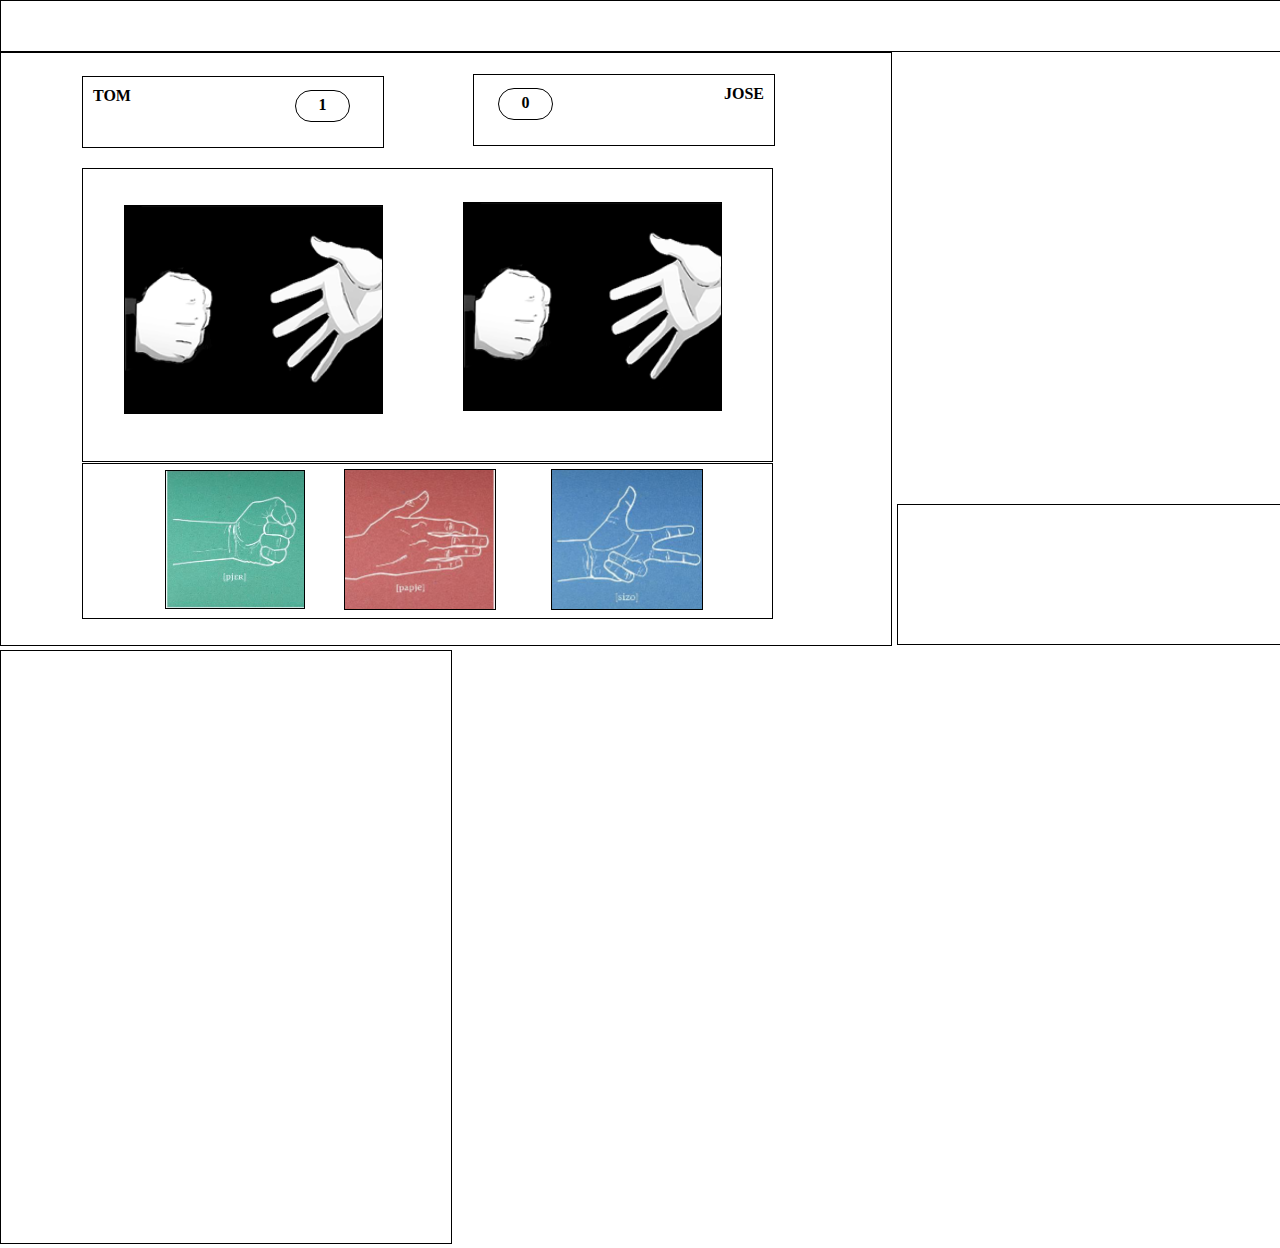
==== index.html @ ab690cec "changes" ====
<!DOCTYPE html>
<html>
<head>
	<meta charset="utf-8" />
	<meta name="viewport" content="width=device-width, initial-scale=1.0, maximum-scale=1.0, user-scalable=no" />
	<meta name="HandheldFriendly" content="true" />
	<title>Jan Ken Pon!</title>
	<link rel="stylesheet" href="css/main.css">
    <script type="text/javascript" src="js/jankenpon.js">
    </script>
</head>
<body>
	<div class="encabezado">
		
	</div>

	<div class="contenedor-juego">

		<div class="contenedor-puntajes">

			<div class="p-oponente1">
				TOM
				<div class="puntaje1">
					1
				</div>
			</div>
			<div class="p-oponente2">
				JOSE
				<div class="puntaje2">
					0
				</div>
			</div>	
			
		</div>

		<div class="animaciones-oponentes">

			<div class="oponente1"></div>
			<div class="oponente2"></div>
		</div>


		<div class="opciones">
			<div class="piedra"></div>
			<div class="papel"></div>
			<div class="tijera"></div>
		</div>
	
	</div>


	<div class="contenedor-chat">
		<div class="typeo-chat"></div>
	</div>

	

</body>
</html>
---- css/main.css ----
*{margin:0;padding:0}.encabezado{width:1347px;height:50px;border:1px solid #000}.contenedor-juego{display:inline-block;width:890px;height:592px;border:1px solid #000}.contenedor-chat{display:inline-block;width:450px;height:592px;border:1px solid #000}.contenedor-puntajes{width:694px;height:55px;position:absolute;top:260px;left:76px}.p-oponente1{border:1px solid #000;width:280px;height:50px;position:absolute;top:-184px;left:6px;padding:10px;font-weight:bold}.puntaje1{border:1px solid #000;width:53px;height:25px;position:absolute;top:13px;left:212px;text-align:center;padding-top:5px;font-weight:bold;border-radius:50px}.puntaje2{border:1px solid #000;width:53px;height:25px;position:absolute;top:13px;left:24px;text-align:center;padding-top:5px;font-weight:bold;border-radius:50px}.p-oponente2{border:1px solid #000;width:280px;height:50px;position:absolute;top:-186px;left:397px;text-align:right;padding:10px;font-weight:bold}.animaciones-oponentes{border:1px solid #000;width:689px;height:292px;position:absolute;top:168px;left:82px}.oponente1{background-image:url("../img/ppt.gif");background-size:273px;background-repeat:no-repeat;border:1px solid #000;width:257px;height:207px;position:absolute;top:36px;left:41px}.oponente2{background-image:url("../img/ppt.gif");background-size:273px;background-repeat:no-repeat;border:1px solid #000;width:257px;height:207px;position:absolute;top:33px;left:380px}.opciones{border:1px solid #000;width:689px;height:154px;position:absolute;top:463px;left:82px}.piedra{background-position:-5px;background-image:url("../img/jankenpon.jpg");background-size:448px;background-repeat:no-repeat;border:1px solid #000;width:138px;height:137px;position:absolute;top:6px;left:82px}.papel{background-image:url("../img/jankenpon.jpg");background-size:500px;background-position:-180px;background-repeat:no-repeat;border:1px solid #000;width:150px;height:139px;position:absolute;top:5px;left:261px}.tijera{background-image:url("../img/jankenpon.jpg");background-size:500px;background-position:-334px;background-repeat:no-repeat;border:1px solid #000;width:150px;height:139px;position:absolute;top:5px;left:468px}.typeo-chat{border:1px solid #000;width:449px;height:139px;position:absolute;top:504px;left:897px}
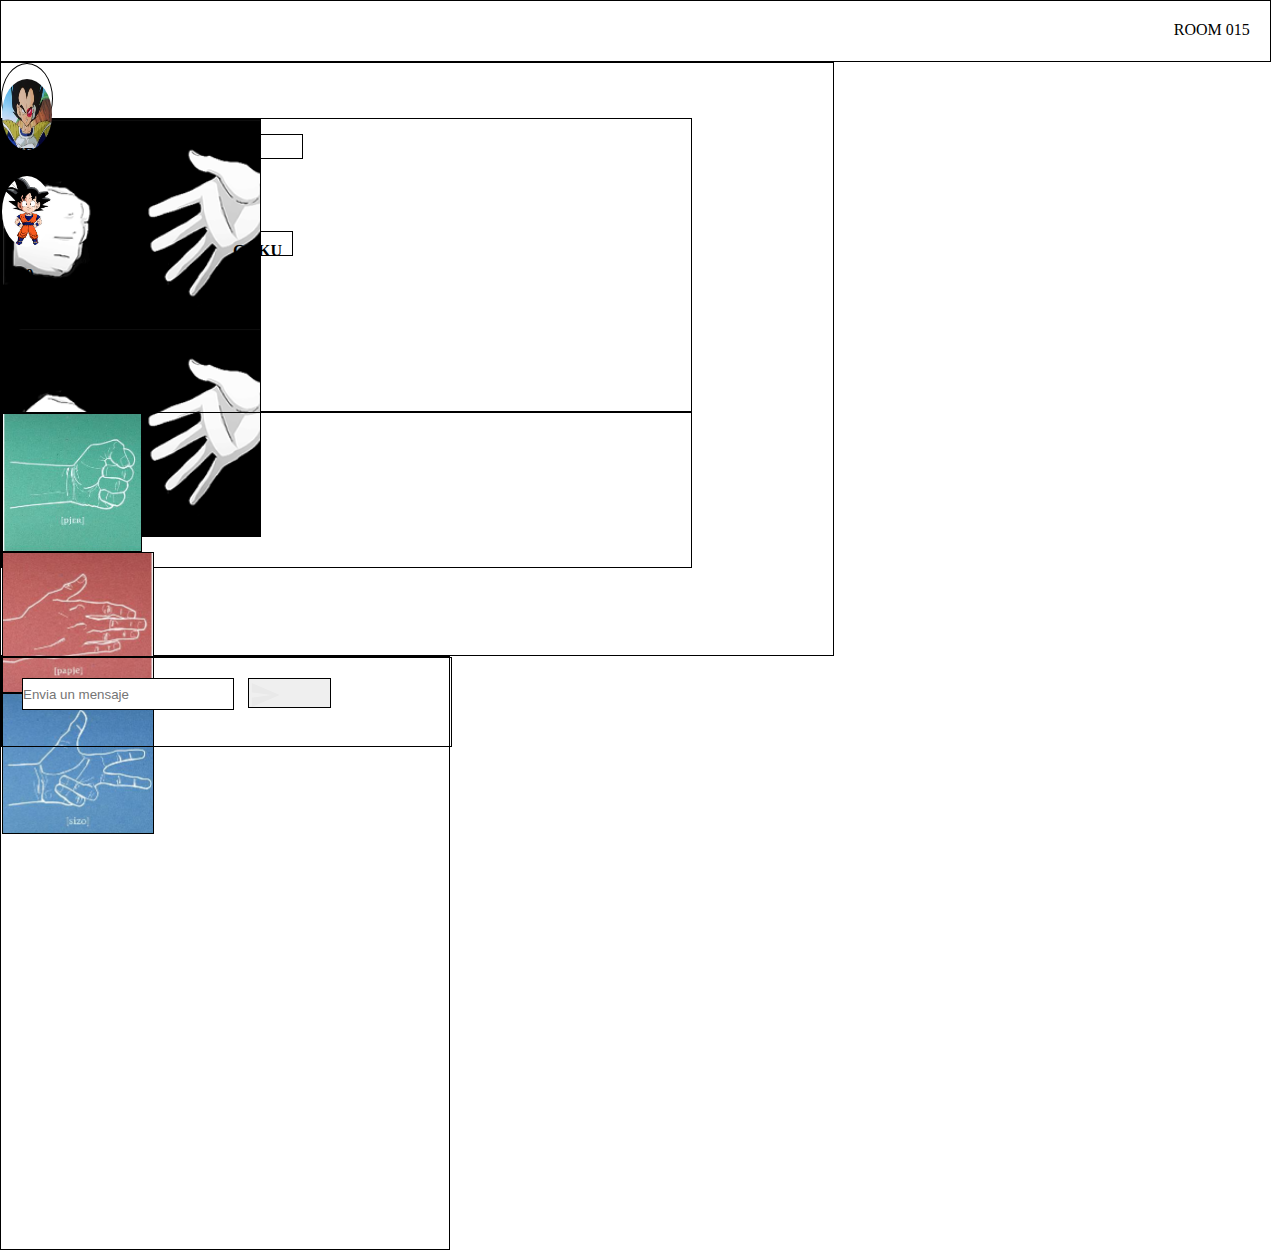
==== commit 0bfb0270: "estructura" ====
--- a/index.html
+++ b/index.html
@@ -6,26 +6,32 @@
 	<meta name="HandheldFriendly" content="true" />
 	<title>Jan Ken Pon!</title>
 	<link rel="stylesheet" href="css/main.css">
-    <script type="text/javascript" src="js/jankenpon.js">
-    </script>
+   <!-- <script type="text/javascript" src="js/jankenpon.js">  </script> -->
 </head>
 <body>
 	<div class="encabezado">
-		
+		ROOM 015
 	</div>
 
 	<div class="contenedor-juego">
 
 		<div class="contenedor-puntajes">
 
+			<div class="nombre-oponente1">
+				<img src="img/avatares/vegeta.jpg">
+			</div>	
 			<div class="p-oponente1">
-				TOM
+				VEGETA
 				<div class="puntaje1">
 					1
 				</div>
 			</div>
+			
+			<div class="nombre-oponente2">
+				<img src="img/avatares/goku.jpg">
+			</div>	
 			<div class="p-oponente2">
-				JOSE
+				GOKU
 				<div class="puntaje2">
 					0
 				</div>
@@ -50,7 +56,13 @@
 
 
 	<div class="contenedor-chat">
-		<div class="typeo-chat"></div>
+		<div class="formulario">
+			<input type="text" placeholder="Envia un mensaje" class="msm">
+			<input class="btn_enviar" type="submit" value="">
+		</div>
+
+		
+
 	</div>
 
 	
--- a/css/main.css
+++ b/css/main.css
@@ -1 +1 @@
-*{margin:0;padding:0}.encabezado{width:1347px;height:50px;border:1px solid #000}.contenedor-juego{display:inline-block;width:890px;height:592px;border:1px solid #000}.contenedor-chat{display:inline-block;width:450px;height:592px;border:1px solid #000}.contenedor-puntajes{width:694px;height:55px;position:absolute;top:260px;left:76px}.p-oponente1{border:1px solid #000;width:280px;height:50px;position:absolute;top:-184px;left:6px;padding:10px;font-weight:bold}.puntaje1{border:1px solid #000;width:53px;height:25px;position:absolute;top:13px;left:212px;text-align:center;padding-top:5px;font-weight:bold;border-radius:50px}.puntaje2{border:1px solid #000;width:53px;height:25px;position:absolute;top:13px;left:24px;text-align:center;padding-top:5px;font-weight:bold;border-radius:50px}.p-oponente2{border:1px solid #000;width:280px;height:50px;position:absolute;top:-186px;left:397px;text-align:right;padding:10px;font-weight:bold}.animaciones-oponentes{border:1px solid #000;width:689px;height:292px;position:absolute;top:168px;left:82px}.oponente1{background-image:url("../img/ppt.gif");background-size:273px;background-repeat:no-repeat;border:1px solid #000;width:257px;height:207px;position:absolute;top:36px;left:41px}.oponente2{background-image:url("../img/ppt.gif");background-size:273px;background-repeat:no-repeat;border:1px solid #000;width:257px;height:207px;position:absolute;top:33px;left:380px}.opciones{border:1px solid #000;width:689px;height:154px;position:absolute;top:463px;left:82px}.piedra{background-position:-5px;background-image:url("../img/jankenpon.jpg");background-size:448px;background-repeat:no-repeat;border:1px solid #000;width:138px;height:137px;position:absolute;top:6px;left:82px}.papel{background-image:url("../img/jankenpon.jpg");background-size:500px;background-position:-180px;background-repeat:no-repeat;border:1px solid #000;width:150px;height:139px;position:absolute;top:5px;left:261px}.tijera{background-image:url("../img/jankenpon.jpg");background-size:500px;background-position:-334px;background-repeat:no-repeat;border:1px solid #000;width:150px;height:139px;position:absolute;top:5px;left:468px}.typeo-chat{border:1px solid #000;width:449px;height:139px;position:absolute;top:504px;left:897px}+*{margin:0;padding:0}.encabezado{padding:20px;width:96%;height:20px;border:1px solid #000;text-align:right}.contenedor-juego{display:inline-block;width:65%;height:592px;border:1px solid #000}.contenedor-chat{display:inline-block;width:35%;height:592px;border:1px solid #000}.contenedor-puntajes{width:694px;height:55px;top:260px;left:76px}.p-oponente1{border:1px solid #000;width:280px;height:3px;top:-174px;left:6px;padding:10px;font-weight:bold}.puntaje1{border:1px solid #000;width:53px;height:25px;top:2px;left:272px;text-align:center;padding-top:5px;font-weight:bold;border-radius:50px}.nombre-oponente1{border:1px solid #000;width:50px;height:54px;top:-194px;left:-42px;text-align:center;padding-top:15px;font-weight:bold;border-radius:50%}.nombre-oponente1 img{width:100%;height:131%;border-radius:50%;top:-16px}.nombre-oponente2{border:1px solid #000;width:50px;height:54px;top:-194px;left:633px;text-align:center;padding-top:16px;font-weight:bold;border-radius:50%}.nombre-oponente2 img{width:100%;height:131%;border-radius:50%;top:-16px}.puntaje2{border:1px solid #000;width:53px;height:25px;top:2px;left:-27px;text-align:center;padding-top:5px;font-weight:bold;border-radius:50px}.p-oponente2{border:1px solid #000;width:280px;height:3px;top:-174px;left:352px;padding:10px;font-weight:bold;text-align:right;padding-left:0px}.animaciones-oponentes{border:1px solid #000;width:689px;height:292px;top:168px;left:82px}.oponente1{background-image:url("../img/ppt.gif");background-size:273px;background-repeat:no-repeat;border:1px solid #000;width:257px;height:207px;top:36px;left:41px}.oponente2{background-image:url("../img/ppt.gif");background-size:273px;background-repeat:no-repeat;border:1px solid #000;width:257px;height:207px;top:33px;left:380px}.opciones{border:1px solid #000;width:689px;height:154px;top:463px;left:82px}.piedra{background-position:-5px;background-image:url("../img/jankenpon.jpg");background-size:329%;background-repeat:no-repeat;border:1px solid #000;width:138px;height:137px;top:6px;left:82px}.papel{background-image:url("../img/jankenpon.jpg");background-size:500px;background-position:-180px;background-repeat:no-repeat;border:1px solid #000;width:150px;height:139px;top:5px;left:261px}.tijera{background-image:url("../img/jankenpon.jpg");background-size:500px;background-position:-334px;background-repeat:no-repeat;border:1px solid #000;width:150px;height:139px;top:5px;left:468px}.formulario{padding:20px;border:1px solid #000;width:409px;height:48px;top:556px;left:897px}.contenedor-chat .formulario input[type="text"]{width:210px;height:30px;border:1px solid #000;vertical-align:top}.btn_enviar{border:1px solid #000;width:83px;height:30px;background-image:url("../img/send.png");background-repeat:no-repeat;text-align:center;margin-left:10px}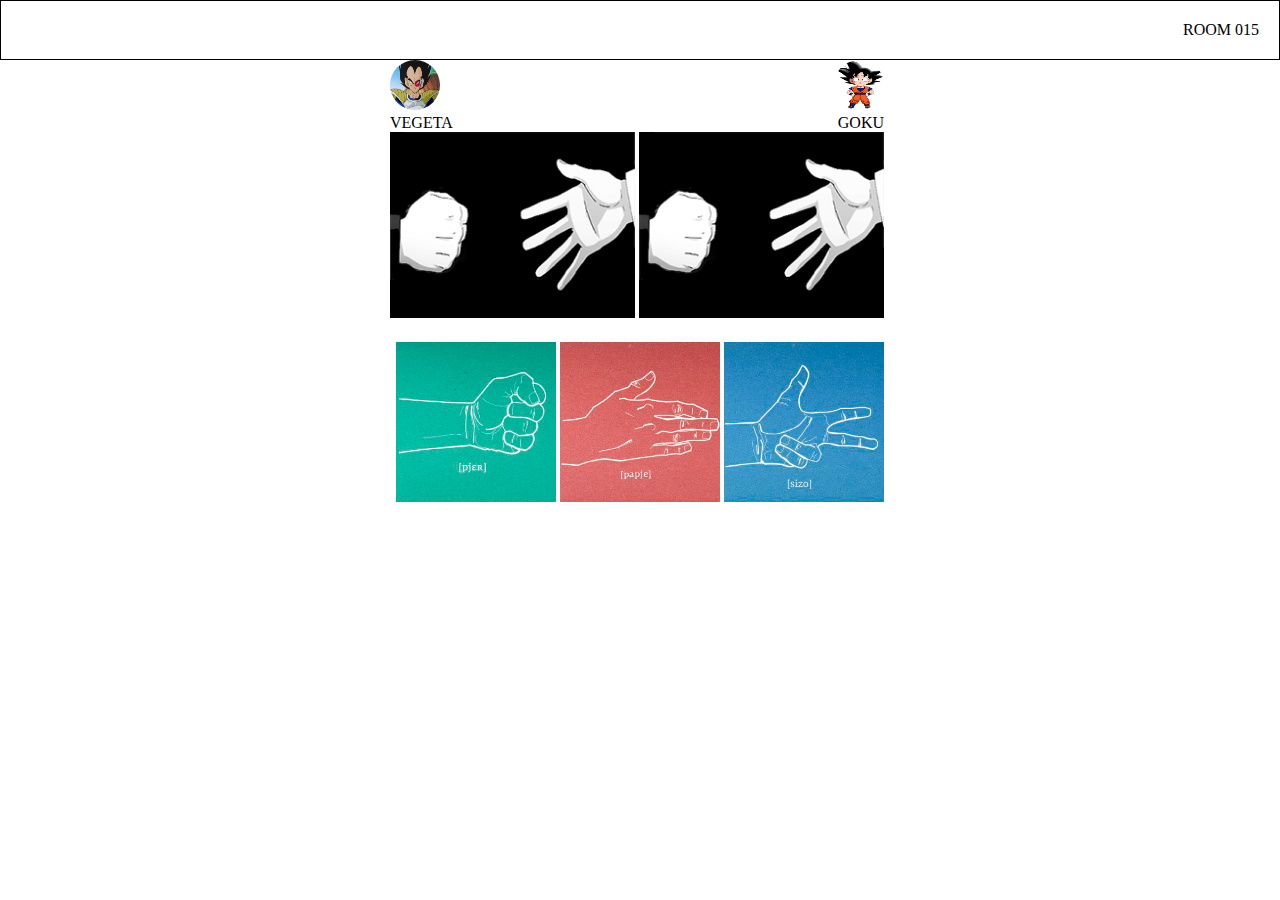
==== commit 1f910dfc: "funcionando script jankenpon" ====
--- a/index.html
+++ b/index.html
@@ -6,7 +6,7 @@
 	<meta name="HandheldFriendly" content="true" />
 	<title>Jan Ken Pon!</title>
 	<link rel="stylesheet" href="css/main.css">
-   <!-- <script type="text/javascript" src="js/jankenpon.js">  </script> -->
+   	<script type="text/javascript" src="js/jankenpon.js">  </script>
 </head>
 <body>
 	<div class="encabezado">
@@ -16,45 +16,45 @@
 	<div class="contenedor-juego">
 
 		<div class="contenedor-puntajes">
-
-			<div class="nombre-oponente1">
-				<img src="img/avatares/vegeta.jpg">
-			</div>	
-			<div class="p-oponente1">
-				VEGETA
-				<div class="puntaje1">
-					1
+		<!--  Yo  -->
+			<div class="yo">
+				<div class="avatar">
+					<img src="img/avatares/vegeta.jpg">
+				</div>	
+				<div class="datos">
+					<div class="nombre">VEGETA</div>
 				</div>
 			</div>
-			
-			<div class="nombre-oponente2">
-				<img src="img/avatares/goku.jpg">
-			</div>	
-			<div class="p-oponente2">
-				GOKU
-				<div class="puntaje2">
-					0
+		<!-- Oponente -->
+			<div class="oponente">
+				<div class="avatar">
+					<img src="img/avatares/goku.jpg">
+				</div>	
+				<div class="datos">
+					<div class="nombre">GOKU</div>
 				</div>
-			</div>	
-			
+			</div>
 		</div>
-
-		<div class="animaciones-oponentes">
-
-			<div class="oponente1"></div>
-			<div class="oponente2"></div>
+ 
+		<div class="batalla">
+			<div class="yo">
+				<img src="../img/ppt.gif">
+			</div>
+			<div class="oponente">
+				<img src="../img/ppt.gif">
+			</div>
 		</div>
 
 
 		<div class="opciones">
-			<div class="piedra"></div>
-			<div class="papel"></div>
-			<div class="tijera"></div>
+			<div class="piedra" onclick="procesar('piedra')"></div>
+			<div class="papel" onclick="procesar('papel')"></div>
+			<div class="tijera" onclick="procesar('tijera')"></div>
 		</div>
 	
 	</div>
 
-
+<!--
 	<div class="contenedor-chat">
 		<div class="formulario">
 			<input type="text" placeholder="Envia un mensaje" class="msm">
@@ -65,7 +65,7 @@
 
 	</div>
 
-	
+	-->
 
 </body>
 </html>--- a/css/main.css
+++ b/css/main.css
@@ -1 +1 @@
-*{margin:0;padding:0}.encabezado{padding:20px;width:96%;height:20px;border:1px solid #000;text-align:right}.contenedor-juego{display:inline-block;width:65%;height:592px;border:1px solid #000}.contenedor-chat{display:inline-block;width:35%;height:592px;border:1px solid #000}.contenedor-puntajes{width:694px;height:55px;top:260px;left:76px}.p-oponente1{border:1px solid #000;width:280px;height:3px;top:-174px;left:6px;padding:10px;font-weight:bold}.puntaje1{border:1px solid #000;width:53px;height:25px;top:2px;left:272px;text-align:center;padding-top:5px;font-weight:bold;border-radius:50px}.nombre-oponente1{border:1px solid #000;width:50px;height:54px;top:-194px;left:-42px;text-align:center;padding-top:15px;font-weight:bold;border-radius:50%}.nombre-oponente1 img{width:100%;height:131%;border-radius:50%;top:-16px}.nombre-oponente2{border:1px solid #000;width:50px;height:54px;top:-194px;left:633px;text-align:center;padding-top:16px;font-weight:bold;border-radius:50%}.nombre-oponente2 img{width:100%;height:131%;border-radius:50%;top:-16px}.puntaje2{border:1px solid #000;width:53px;height:25px;top:2px;left:-27px;text-align:center;padding-top:5px;font-weight:bold;border-radius:50px}.p-oponente2{border:1px solid #000;width:280px;height:3px;top:-174px;left:352px;padding:10px;font-weight:bold;text-align:right;padding-left:0px}.animaciones-oponentes{border:1px solid #000;width:689px;height:292px;top:168px;left:82px}.oponente1{background-image:url("../img/ppt.gif");background-size:273px;background-repeat:no-repeat;border:1px solid #000;width:257px;height:207px;top:36px;left:41px}.oponente2{background-image:url("../img/ppt.gif");background-size:273px;background-repeat:no-repeat;border:1px solid #000;width:257px;height:207px;top:33px;left:380px}.opciones{border:1px solid #000;width:689px;height:154px;top:463px;left:82px}.piedra{background-position:-5px;background-image:url("../img/jankenpon.jpg");background-size:329%;background-repeat:no-repeat;border:1px solid #000;width:138px;height:137px;top:6px;left:82px}.papel{background-image:url("../img/jankenpon.jpg");background-size:500px;background-position:-180px;background-repeat:no-repeat;border:1px solid #000;width:150px;height:139px;top:5px;left:261px}.tijera{background-image:url("../img/jankenpon.jpg");background-size:500px;background-position:-334px;background-repeat:no-repeat;border:1px solid #000;width:150px;height:139px;top:5px;left:468px}.formulario{padding:20px;border:1px solid #000;width:409px;height:48px;top:556px;left:897px}.contenedor-chat .formulario input[type="text"]{width:210px;height:30px;border:1px solid #000;vertical-align:top}.btn_enviar{border:1px solid #000;width:83px;height:30px;background-image:url("../img/send.png");background-repeat:no-repeat;text-align:center;margin-left:10px}+*{margin:0;padding:0}.encabezado{padding:20px;border:1px solid #000;box-sizing:border-box;text-align:right}.contenedor-chat{display:inline-block;width:35%;height:592px;border:1px solid #000}.contenedor-juego{max-width:500px;margin:0 auto}.contenedor-juego .contenedor-puntajes .yo,.contenedor-juego .contenedor-puntajes .oponente{width:49%;display:inline-block;vertical-align:middle}.contenedor-juego .contenedor-puntajes .yo .avatar,.contenedor-juego .contenedor-puntajes .oponente .avatar{width:50px;height:50px;overflow:hidden;border-radius:50%;display:inline-block}.contenedor-juego .contenedor-puntajes .yo .avatar img,.contenedor-juego .contenedor-puntajes .oponente .avatar img{width:100%;height:100%}.contenedor-juego .contenedor-puntajes .yo{text-align:left}.contenedor-juego .contenedor-puntajes .oponente{text-align:right}.batalla .yo,.batalla .oponente{width:49%;height:150px;display:inline-block}.batalla .yo img,.batalla .oponente img{width:100%}.opciones{height:200px;text-align:center}.opciones div{width:32%;height:100%;background-repeat:no-repeat;background-position:center;background-size:100%;display:inline-block}.opciones .piedra{background-image:url("../img/piedra.jpg")}.opciones .papel{background-image:url("../img/papel.jpg")}.opciones .tijera{background-image:url("../img/tijera.jpg")}.formulario{padding:20px;border:1px solid #000;width:409px;height:48px;top:556px;left:897px}.contenedor-chat .formulario input[type="text"]{width:210px;height:30px;border:1px solid #000;vertical-align:top}.btn_enviar{border:1px solid #000;width:83px;height:30px;background-image:url("../img/send.png");background-repeat:no-repeat;text-align:center;margin-left:10px}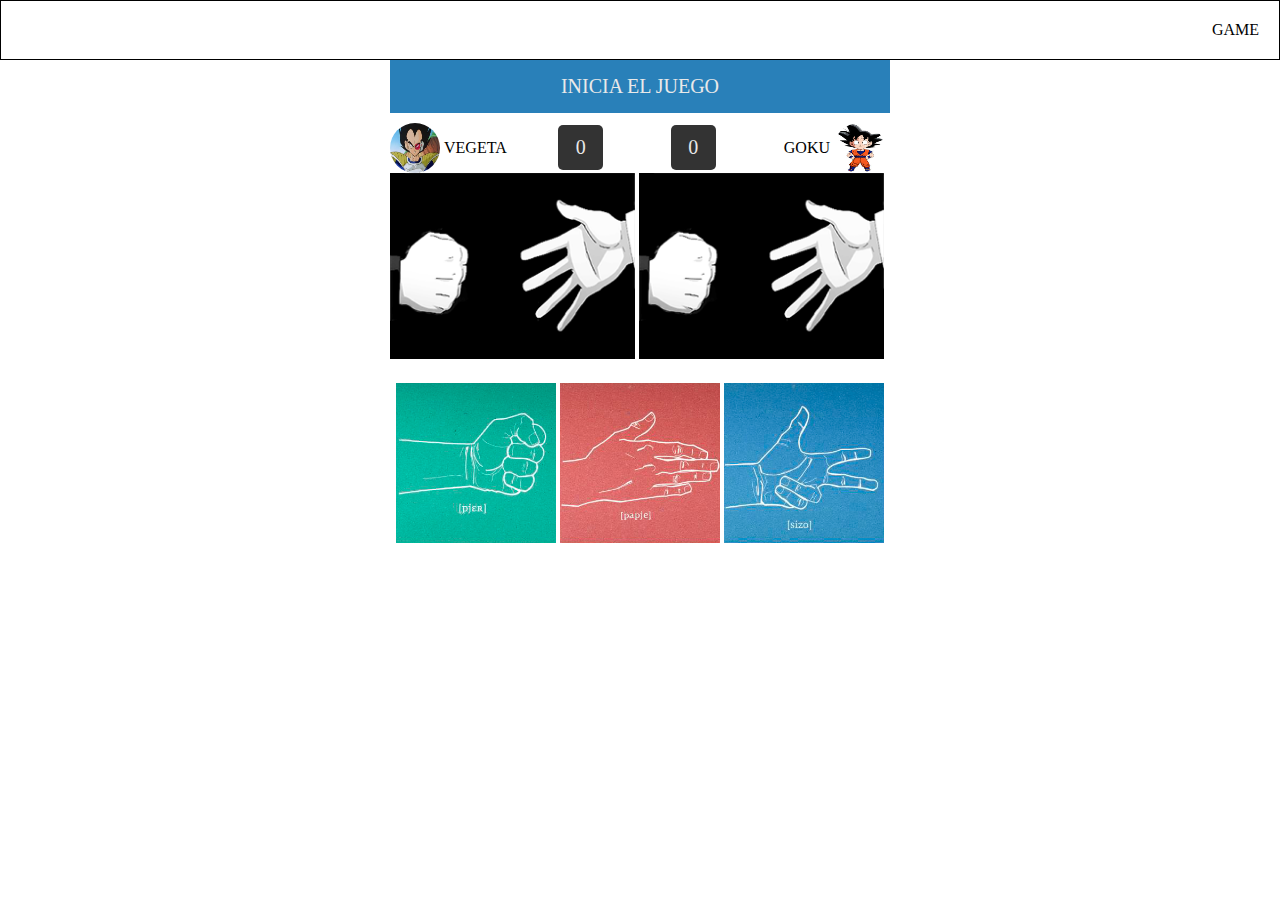
==== commit e552b103: "mejoras en estilos" ====
--- a/index.html
+++ b/index.html
@@ -6,16 +6,18 @@
 	<meta name="HandheldFriendly" content="true" />
 	<title>Jan Ken Pon!</title>
 	<link rel="stylesheet" href="css/main.css">
-   	<script type="text/javascript" src="js/jankenpon.js">  </script>
+	<script type="text/javascript" src="js/jquery.js"></script>
+   	<script type="text/javascript" src="js/jankenpon.js"></script>
 </head>
 <body>
 	<div class="encabezado">
-		ROOM 015
+		GAME <span id="jugadas"></span>
 	</div>
 
 	<div class="contenedor-juego">
 
 		<div class="contenedor-puntajes">
+		<div id="resultado" class="resultado inicio">INICIA EL JUEGO</div>
 		<!--  Yo  -->
 			<div class="yo">
 				<div class="avatar">
@@ -23,25 +25,27 @@
 				</div>	
 				<div class="datos">
 					<div class="nombre">VEGETA</div>
+					<div id="miContador" class="contador miContador">0</div>
 				</div>
 			</div>
 		<!-- Oponente -->
 			<div class="oponente">
+				<div class="datos">
+					<div class="nombre">GOKU</div>
+					<div id="suContador" class="contador suContador">0</div>
+				</div>
 				<div class="avatar">
 					<img src="img/avatares/goku.jpg">
 				</div>	
-				<div class="datos">
-					<div class="nombre">GOKU</div>
-				</div>
 			</div>
 		</div>
  
 		<div class="batalla">
 			<div class="yo">
-				<img src="../img/ppt.gif">
+				<img id="miOpcion" src="../img/ppt.gif">
 			</div>
 			<div class="oponente">
-				<img src="../img/ppt.gif">
+				<img id="opcionOponente" src="../img/ppt.gif">
 			</div>
 		</div>
 
--- a/css/main.css
+++ b/css/main.css
@@ -1 +1 @@
-*{margin:0;padding:0}.encabezado{padding:20px;border:1px solid #000;box-sizing:border-box;text-align:right}.contenedor-chat{display:inline-block;width:35%;height:592px;border:1px solid #000}.contenedor-juego{max-width:500px;margin:0 auto}.contenedor-juego .contenedor-puntajes .yo,.contenedor-juego .contenedor-puntajes .oponente{width:49%;display:inline-block;vertical-align:middle}.contenedor-juego .contenedor-puntajes .yo .avatar,.contenedor-juego .contenedor-puntajes .oponente .avatar{width:50px;height:50px;overflow:hidden;border-radius:50%;display:inline-block}.contenedor-juego .contenedor-puntajes .yo .avatar img,.contenedor-juego .contenedor-puntajes .oponente .avatar img{width:100%;height:100%}.contenedor-juego .contenedor-puntajes .yo{text-align:left}.contenedor-juego .contenedor-puntajes .oponente{text-align:right}.batalla .yo,.batalla .oponente{width:49%;height:150px;display:inline-block}.batalla .yo img,.batalla .oponente img{width:100%}.opciones{height:200px;text-align:center}.opciones div{width:32%;height:100%;background-repeat:no-repeat;background-position:center;background-size:100%;display:inline-block}.opciones .piedra{background-image:url("../img/piedra.jpg")}.opciones .papel{background-image:url("../img/papel.jpg")}.opciones .tijera{background-image:url("../img/tijera.jpg")}.formulario{padding:20px;border:1px solid #000;width:409px;height:48px;top:556px;left:897px}.contenedor-chat .formulario input[type="text"]{width:210px;height:30px;border:1px solid #000;vertical-align:top}.btn_enviar{border:1px solid #000;width:83px;height:30px;background-image:url("../img/send.png");background-repeat:no-repeat;text-align:center;margin-left:10px}+*{margin:0;padding:0}.encabezado{padding:20px;border:1px solid #000;box-sizing:border-box;text-align:right}.contenedor-chat{display:inline-block;width:35%;height:592px;border:1px solid #000}.contenedor-juego{max-width:500px;margin:0 auto}.contenedor-juego .contenedor-puntajes .yo,.contenedor-juego .contenedor-puntajes .oponente{width:49%;display:inline-block;vertical-align:middle}.contenedor-juego .contenedor-puntajes .yo .avatar,.contenedor-juego .contenedor-puntajes .oponente .avatar{width:50px;height:50px;overflow:hidden;border-radius:50%;vertical-align:middle;display:inline-block}.contenedor-juego .contenedor-puntajes .yo .avatar img,.contenedor-juego .contenedor-puntajes .oponente .avatar img{width:100%;height:100%}.contenedor-juego .contenedor-puntajes .yo .datos,.contenedor-juego .contenedor-puntajes .oponente .datos{display:inline-block;width:65%;position:relative;vertical-align:middle}.contenedor-juego .contenedor-puntajes .yo .datos .contador,.contenedor-juego .contenedor-puntajes .oponente .datos .contador{background-color:#333;color:#e9e9e9;padding:10px;border-radius:5px;width:25px;height:25px;line-height:25px;font-size:20px;top:-14px;text-align:center;position:absolute}.contenedor-juego .contenedor-puntajes .yo .datos .miContador,.contenedor-juego .contenedor-puntajes .oponente .datos .miContador{right:0}.contenedor-juego .contenedor-puntajes .yo .datos .suContador,.contenedor-juego .contenedor-puntajes .oponente .datos .suContador{left:0}.contenedor-juego .contenedor-puntajes .yo{text-align:left}.contenedor-juego .contenedor-puntajes .oponente{text-align:right}.batalla .yo,.batalla .oponente{width:49%;height:150px;display:inline-block}.batalla .yo img,.batalla .oponente img{width:100%}.opciones{height:200px;text-align:center}.opciones div{width:32%;height:100%;background-repeat:no-repeat;background-position:center;background-size:100%;display:inline-block}.opciones .piedra{background-image:url("../img/piedra.jpg")}.opciones .papel{background-image:url("../img/papel.jpg")}.opciones .tijera{background-image:url("../img/tijera.jpg")}.resultado{padding:15px;text-align:center;background:blue;color:#e9e9e9;font-size:20px;margin-bottom:10px}.inicio{background-color:#2980b9}.ganaste{background-color:#27ae60}.perdiste{background-color:#e74c3c}.formulario{padding:20px;border:1px solid #000;width:409px;height:48px;top:556px;left:897px}.contenedor-chat .formulario input[type="text"]{width:210px;height:30px;border:1px solid #000;vertical-align:top}.btn_enviar{border:1px solid #000;width:83px;height:30px;background-image:url("../img/send.png");background-repeat:no-repeat;text-align:center;margin-left:10px}